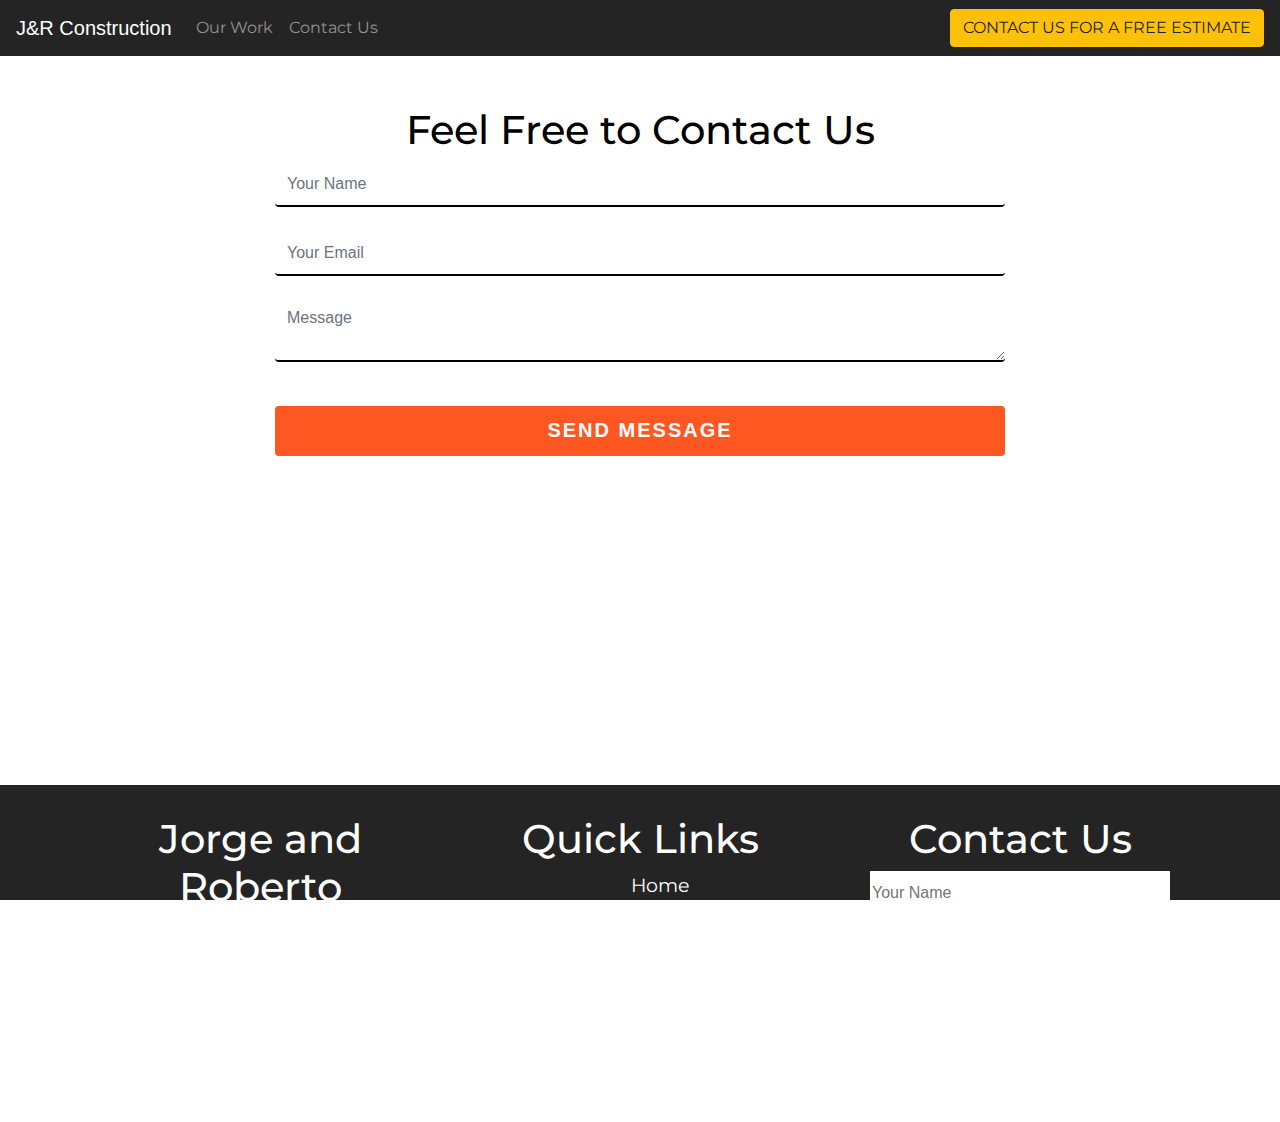
==== contactus.html @ d69d2107 "first commit" ====
<!DOCTYPE html>
<!--[if lt IE 7]>      <html class="no-js lt-ie9 lt-ie8 lt-ie7"> <![endif]-->
<!--[if IE 7]>         <html class="no-js lt-ie9 lt-ie8"> <![endif]-->
<!--[if IE 8]>         <html class="no-js lt-ie9"> <![endif]-->
<!--[if gt IE 8]>      <html class="no-js"> <!--<![endif]-->
<html>
    <head>
        <meta charset="utf-8">
        <meta http-equiv="X-UA-Compatible" content="IE=edge">
        <title>J&R Construction</title>
        <meta name="viewport" content="width=device-width, initial-scale=1">
        <link rel = "stylesheet" type = "text/css" href = "css/lightbox.min.css">
        <script src = "js/lightbox-plus-jquery.min.js"></script>
        <link rel="stylesheet" href="https://maxcdn.bootstrapcdn.com/bootstrap/4.0.0/css/bootstrap.min.css" integrity="sha384-Gn5384xqQ1aoWXA+058RXPxPg6fy4IWvTNh0E263XmFcJlSAwiGgFAW/dAiS6JXm" crossorigin="anonymous">
        <link rel="stylesheet" href="custom.css">
    </head>
    <body style="background-image: none;">
        <!--[if lt IE 7]>
            <p class="browsehappy">You are using an <strong>outdated</strong> browser. Please <a href="#">upgrade your browser</a> to improve your experience.</p>
        <![endif]-->
        <header>
            <nav class = "navbar navbar-dark navbar-expand-sm">
                <a class = "navbar-brand" href = "index.html">J&R Construction</a>
                <button class = "navbar-toggler" data-toggle="collapse" data-target="#navbarmenu">
                    <span class = "navbar-toggler-icon"></span>
                </button>
                <div class = "collapse navbar-collapse" id = "navbarmenu">
                    <ul class = "navbar-nav">
                        <li class = "nav-item"><a class ="nav-link" href="portfolio.html">Our Work</a></li>
                        <li class = "nav-item"><a class ="nav-link" href="contactus.html">Contact Us</a></li>
                    </ul>
                    <ul class = "navbar-nav ml-auto">
                        <li class = "nav-item nav-button"><a href = "contactus.html"><button type = "portfolio-btn button" class="btn btn-warning">CONTACT US FOR A FREE ESTIMATE</button></a></li>
                    </ul>
                </div>
            </nav>
        </header>
        
        <div class = "contact-form container">
            <div class="row">
                <div class="col-sm-2"></div>
                <div class="col-sm-8">
                    <h1 style="text-align: center; color: black;">
                        Feel Free to Contact Us
                    </h1>
                    <form id = "contact-form" method = "post" action = "contactform.php">
                    <input name = "name" type = "text" class = "form-control" placeholder="Your Name" required>
                    <br>
                    <input name = "email" type = "text" class = "form-control" placeholder="Your Email" required>
                    <br>
                    <textarea name = "message" class = "form-control" placeholder="Message" row = "4" required></textarea><br>
                    <input type= "submit" class = "form-control submit" value = "SEND MESSAGE">
                    </form>
                </div>
                <div class="col-sm-2"></div>
            </div>
        </div>
        <footer class="">
            <div class = "container" style="padding-top: 30px; padding-bottom: 30px;">
                <div class = "row">
                    <div class="col-sm-4">
                        <h1>
                            Jorge and Roberto
                        </h1>
                        <p style="text-align: center;">
                            Hire us for your next Job Hire us for your next Job Hire us for your next Job Hire us for your next Job
                        </p>
                        <div class = "row" style="margin-left: 10px;">
                            <img src = "Images/phone.png" height="35px" style="padding-right: 10px;">
                            <p>925-999-9999</p>
                        </div>
                        <div class = "row" style="margin-left: 10px;">
                            <img src = "Images/email.png" height="35px" style="padding-right: 10px;">
                            <p>franciscochiocconi@gmail.com</p>
                        </div>
                    </div>
                    <div class = "col-sm-4">
                        <h1 style="text-align: center;">
                            Quick Links
                        </h1>
                        <ul style="list-style-type:none; font-size: larger; text-align: center;">
                            <li>
                                <a style = "color: white;" href="index.html">Home</a>
                            </li>
                            <li>
                                <a style = "color: white;" href="portfolio.html">Our Work</a>
                            </li>
                            <li>
                                <a style = "color: white;" href="contactus.html">Contact Us</a>
                            </li>
                        </ul>
                    </div>
                    <div class = "col-sm-4">
                        <h1 style="text-align: center;">
                            Contact Us
                        </h1>
                        <form id = "contact-form" method = "post" action = "contactform.php">
                            <input name = "name" type = "text" class = "form-control2" placeholder="Your Name" required>
                            <br>
                            <input name = "email" type = "text" class = "form-control2" placeholder="Your Email" required>
                            <br>
                            <textarea name = "message" class = "form-control2" placeholder="Message" row = "4" required></textarea><br>
                            <input type= "submit" class = "form-control2 submit" value = "SEND MESSAGE">
                        </form>
                    </div>
                </div>
            </div>
        </footer>
    </body>
</html>
---- custom.css ----
@import url('https://fonts.googleapis.com/css2?family=Montserrat:wght@100&display=swap');

body{
    font-family: Verdana, Geneva, Tahoma, sans-serif;
    filter: blur(px);
    height: 100%;
    background-image: url(Images/real-images/IMG_5172.jpeg);
    background-attachment: fixed;
    background-position: center;
    background-repeat: no-repeat;
    background-size: cover;
       scroll-behavior: smooth;
}

.bg-text{
    background-color: rgb(0,0,0); /* Fallback color */
    background-color: rgba(0,0,0, 0.4); /* Black w/opacity/see-through */
    color: white;
    font-weight: bold;
    border: 3px solid #f1f1f1;
    margin-top: 20vh;
    margin-bottom: 20vh;
    margin-left: auto;
    margin-right: auto;
    z-index: 2;
    width: 60vw;
    padding: 20px;
    text-align: center;
  }

  body, html {
    height: 100%;
    overflow-x: hidden;
  }

nav{
    background-color: rgb(36, 36, 36);
}

.gallery img{
    transition: 1s;
    padding: 15px;
    width:350px;
    border-radius: 25px;

}
.gallery img:hover{
    transform: scale(1.1);
    opacity: .8;
}

.contact-form{
    padding-top: 50px;
    height: 81vh;
    background-color: white;
}
form{
    transition: all 4s ease-in-out;
}
.form-control{
    margin-right: auto;
    margin-left: auto;
    border: none;
    border-bottom: 2px black solid;
}
.form-control2{
    margin-right: auto;
    margin-left: auto;
    width: 300px;
    border: none;
    border-bottom: 2px black solid;
}
input{
    height: 45px;
}
form .submit{
    background: #ff5722;
    border-color: transparent;
    color: #fff;
    font-size: 20px;
    font-weight: bold;
    letter-spacing: 2px;
    height: 50px;
    margin-top: 20px;
}

.circle{
    display: block;
    margin-right: auto;
    margin-left: auto;
    border-radius:50%;
    width:300px;
    height:300px;
    border:10px solid white;
    shape-outside: circle();
  }
p{
    color:white;
}
h1{
    color:white;
}


.arrow {
    text-align: center;
    margin: 8% 0;
  }
  .bounce {
    -moz-animation: bounce 2s infinite;
    -webkit-animation: bounce 2s infinite;
    animation: bounce 2s infinite;
  }
   
  @keyframes bounce {
    0%, 20%, 50%, 80%, 100% {
      transform: translateY(0);
    }
    40% {
      transform: translateY(-30px);
    }
    60% {
      transform: translateY(-15px);
    }
  }

.bottom-section{
    background-color: rgb(51, 51, 51);
    padding-top: 50px;
    padding-bottom: 50px;
    width: 100%;
}

.galleryfront img{
    transition: 1s;
    padding: 15px;
    width:300px;
    border-radius: 25px;

}
.galleryfront img:hover{
    transform: scale(1.1);
    opacity: .8;
}
li{
    color: rgb(255, 255, 255);
    font-family: "Montserrat", sans-serif;
}
.second-bottom-section{
    background-color: rgb(51, 51, 51);
    padding-top: 50px;
    padding-bottom: 50px;
    padding-left: 10px;
    padding-right: 10px;
}
footer{
    text-align: center;
    background-color: rgb(36, 36, 36);
}
h1{
    font-family: "Montserrat", sans-serif;
    font-style: bold;
}
.review-container{
    width: 100%;
    height: auto;
    display: flex;
    flex-direction: row;
    justify-content: space-around;
    padding-bottom: 100px;
}
.box{
    width: 30%;
    height: 300px;
    margin:20px;
    box-sizing: border-box;
    font-size: 50px;
    border: 1px solid white;
    color:white;
}
.line{
    width: 50vw;
    margin-left: 25vw;
    margin-right: 25vw;
    border: 1px solid white;
    margin-top: 40px;
    margin-bottom: 40px;
}
.our-work{
    text-align: center;
    background-color: rgb(51, 51, 51);
    width: 100%;
    padding-bottom: 20px;
}
.center{
    margin-left: 10vh;
    margin-right: 10vh;
}
.carousel-images{
    width: 60%;
    margin-right: 20vw;
    margin-left: 20vw;
}
.carousel-text{
    width: 50%;
    margin-right: 25vw;
    margin-left: 25vw;
}
.carousel-text > h1{
    font-size: 20px;
}
.secondline{
    width: 50vw;
    margin-left: 25vw;
    margin-right: 25vw;
    border: 1px solid white;
}
.portfolio-btn{
    font-size: 25px;
    padding: 5px;
    padding-left: 5px;
    padding-right: 5px;
}
.images-carousel img{
    height: 50%;
    width: 50%;
}
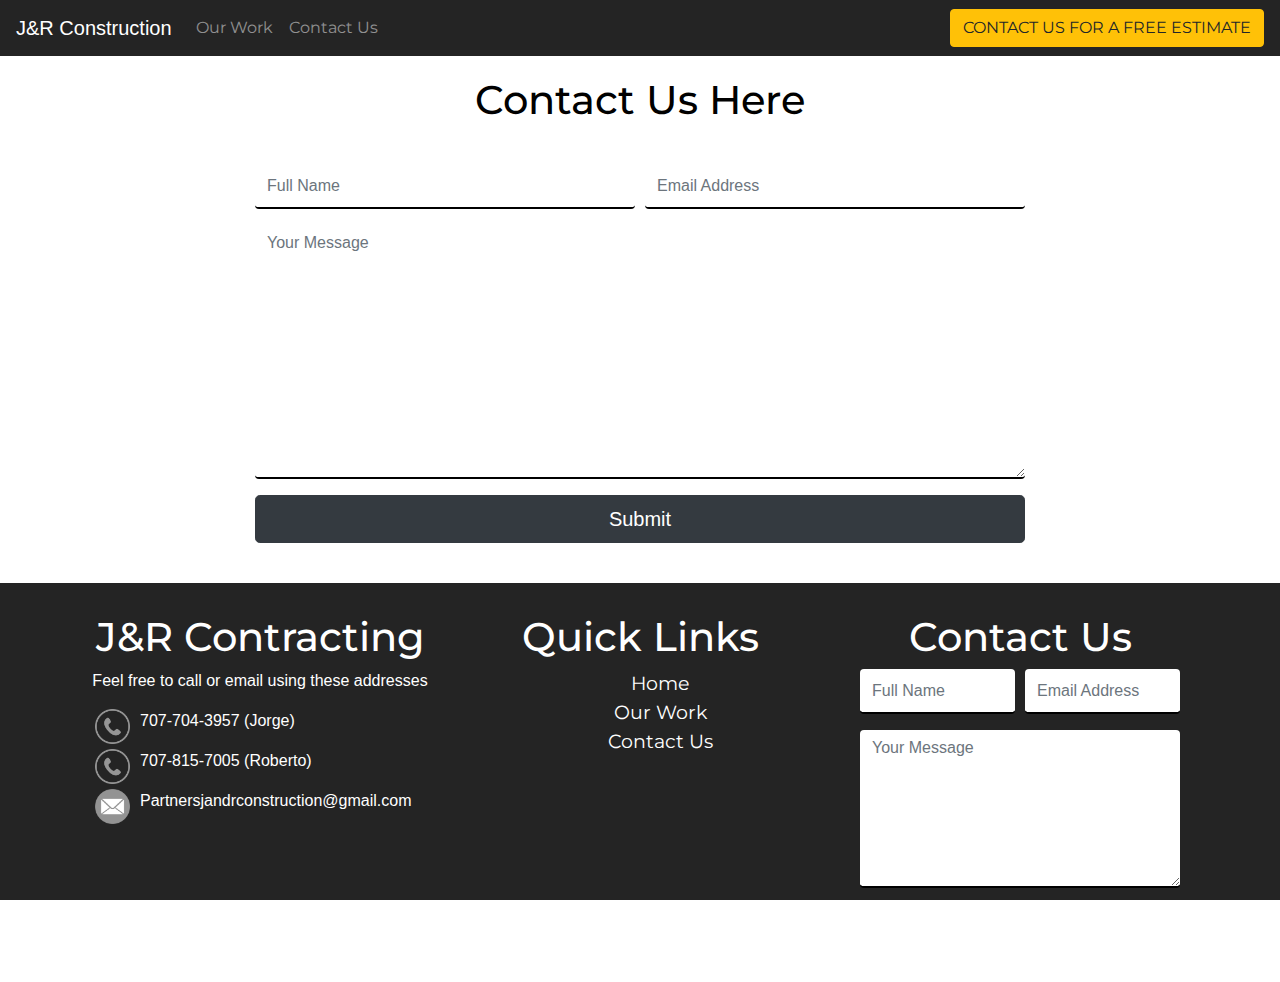
==== commit c1f826a0: "phone numbers" ====
--- a/contactus.html
+++ b/contactus.html
@@ -21,10 +21,10 @@
         <header>
             <nav class = "navbar navbar-dark navbar-expand-sm">
                 <a class = "navbar-brand" href = "index.html">J&R Construction</a>
-                <button class = "navbar-toggler" data-toggle="collapse" data-target="#navbarmenu">
+                <button class = "navbar-toggler" data-toggle="collapse" data-target="#navbarmenuss">
                     <span class = "navbar-toggler-icon"></span>
                 </button>
-                <div class = "collapse navbar-collapse" id = "navbarmenu">
+                <div class = "collapse navbar-collapse" id = "navbarmenuss">
                     <ul class = "navbar-nav">
                         <li class = "nav-item"><a class ="nav-link" href="portfolio.html">Our Work</a></li>
                         <li class = "nav-item"><a class ="nav-link" href="contactus.html">Contact Us</a></li>
@@ -35,7 +35,26 @@
                 </div>
             </nav>
         </header>
-        
+        <h1 style="color: black; text-align: center; padding: 20px; margin-bottom: 20px;">Contact Us Here</h1>
+        <div class="container" style="padding-bottom: 40px; max-width: 800px;">
+            <form target="_blank" action="https://formsubmit.co/franciscochiocconi@gmail.com" method="POST">
+                <div class="form-group">
+                    <div class="form-row">
+                        <div class="col">
+                            <input type="text" name="name" class="form-control" placeholder="Full Name" required>
+                        </div>
+                        <div class="col">
+                            <input type="email" name="email" class="form-control" placeholder="Email Address" required>
+                        </div>
+                    </div>
+                </div>
+                <div class="form-group">
+                    <textarea placeholder="Your Message" class="form-control" name="message" rows="10" required></textarea>
+                </div>
+                <button type="submit" class="btn btn-lg btn-dark btn-block">Submit</button>
+            </form>
+        </div>
+        <!--
         <div class = "contact-form container">
             <div class="row">
                 <div class="col-sm-2"></div>
@@ -43,7 +62,7 @@
                     <h1 style="text-align: center; color: black;">
                         Feel Free to Contact Us
                     </h1>
-                    <form id = "contact-form" method = "post" action = "contactform.php">
+                    <form id = "contact-form" method = "POST" action = "contactform.php">
                     <input name = "name" type = "text" class = "form-control" placeholder="Your Name" required>
                     <br>
                     <input name = "email" type = "text" class = "form-control" placeholder="Your Email" required>
@@ -55,23 +74,28 @@
                 <div class="col-sm-2"></div>
             </div>
         </div>
+        -->
         <footer class="">
             <div class = "container" style="padding-top: 30px; padding-bottom: 30px;">
                 <div class = "row">
                     <div class="col-sm-4">
                         <h1>
-                            Jorge and Roberto
+                            J&R Contracting
                         </h1>
                         <p style="text-align: center;">
-                            Hire us for your next Job Hire us for your next Job Hire us for your next Job Hire us for your next Job
+                            Feel free to call or email using these addresses
                         </p>
                         <div class = "row" style="margin-left: 10px;">
                             <img src = "Images/phone.png" height="35px" style="padding-right: 10px;">
-                            <p>925-999-9999</p>
+                            <p>707-704-3957 (Jorge)</p>
+                        </div>
+                        <div class = "row" style="margin-left: 10px;">
+                            <img src = "Images/phone.png" height="35px" style="padding-right: 10px;">
+                            <p>707-815-7005 (Roberto)</p>
                         </div>
                         <div class = "row" style="margin-left: 10px;">
                             <img src = "Images/email.png" height="35px" style="padding-right: 10px;">
-                            <p>franciscochiocconi@gmail.com</p>
+                            <p>Partnersjandrconstruction@gmail.com</p>
                         </div>
                     </div>
                     <div class = "col-sm-4">
@@ -90,21 +114,33 @@
                             </li>
                         </ul>
                     </div>
+                    
                     <div class = "col-sm-4">
-                        <h1 style="text-align: center;">
-                            Contact Us
-                        </h1>
-                        <form id = "contact-form" method = "post" action = "contactform.php">
-                            <input name = "name" type = "text" class = "form-control2" placeholder="Your Name" required>
-                            <br>
-                            <input name = "email" type = "text" class = "form-control2" placeholder="Your Email" required>
-                            <br>
-                            <textarea name = "message" class = "form-control2" placeholder="Message" row = "4" required></textarea><br>
-                            <input type= "submit" class = "form-control2 submit" value = "SEND MESSAGE">
-                        </form>
+                        <div class="container" style="max-height: 400px;">
+                            <h1>Contact Us</h1>
+                            <form target="_blank" action="https://formsubmit.co/franciscochiocconi@gmail.com" method="POST">
+                                <div class="form-group">
+                                    <div class="form-row">
+                                        <div class="col">
+                                            <input type="text" name="name" class="form-control" placeholder="Full Name" required>
+                                        </div>
+                                        <div class="col">
+                                            <input type="email" name="email" class="form-control" placeholder="Email Address" required>
+                                        </div>
+                                    </div>
+                                </div>
+                                <div class="form-group">
+                                    <textarea placeholder="Your Message" class="form-control" name="message" rows="6" required></textarea>
+                                </div>
+                                <button type="submit" class="btn btn-lg btn-dark btn-block">Submit</button>
+                            </form>
+                        </div>
                     </div>
                 </div>
             </div>
         </footer>
+        <script src="https://code.jquery.com/jquery-3.2.1.slim.min.js" integrity="sha384-KJ3o2DKtIkvYIK3UENzmM7KCkRr/rE9/Qpg6aAZGJwFDMVNA/GpGFF93hXpG5KkN" crossorigin="anonymous"></script>
+        <script src="https://cdnjs.cloudflare.com/ajax/libs/popper.js/1.12.9/umd/popper.min.js" integrity="sha384-ApNbgh9B+Y1QKtv3Rn7W3mgPxhU9K/ScQsAP7hUibX39j7fakFPskvXusvfa0b4Q" crossorigin="anonymous"></script>
+        <script src="https://maxcdn.bootstrapcdn.com/bootstrap/4.0.0/js/bootstrap.min.js" integrity="sha384-JZR6Spejh4U02d8jOt6vLEHfe/JQGiRRSQQxSfFWpi1MquVdAyjUar5+76PVCmYl" crossorigin="anonymous"></script>
     </body>
 </html>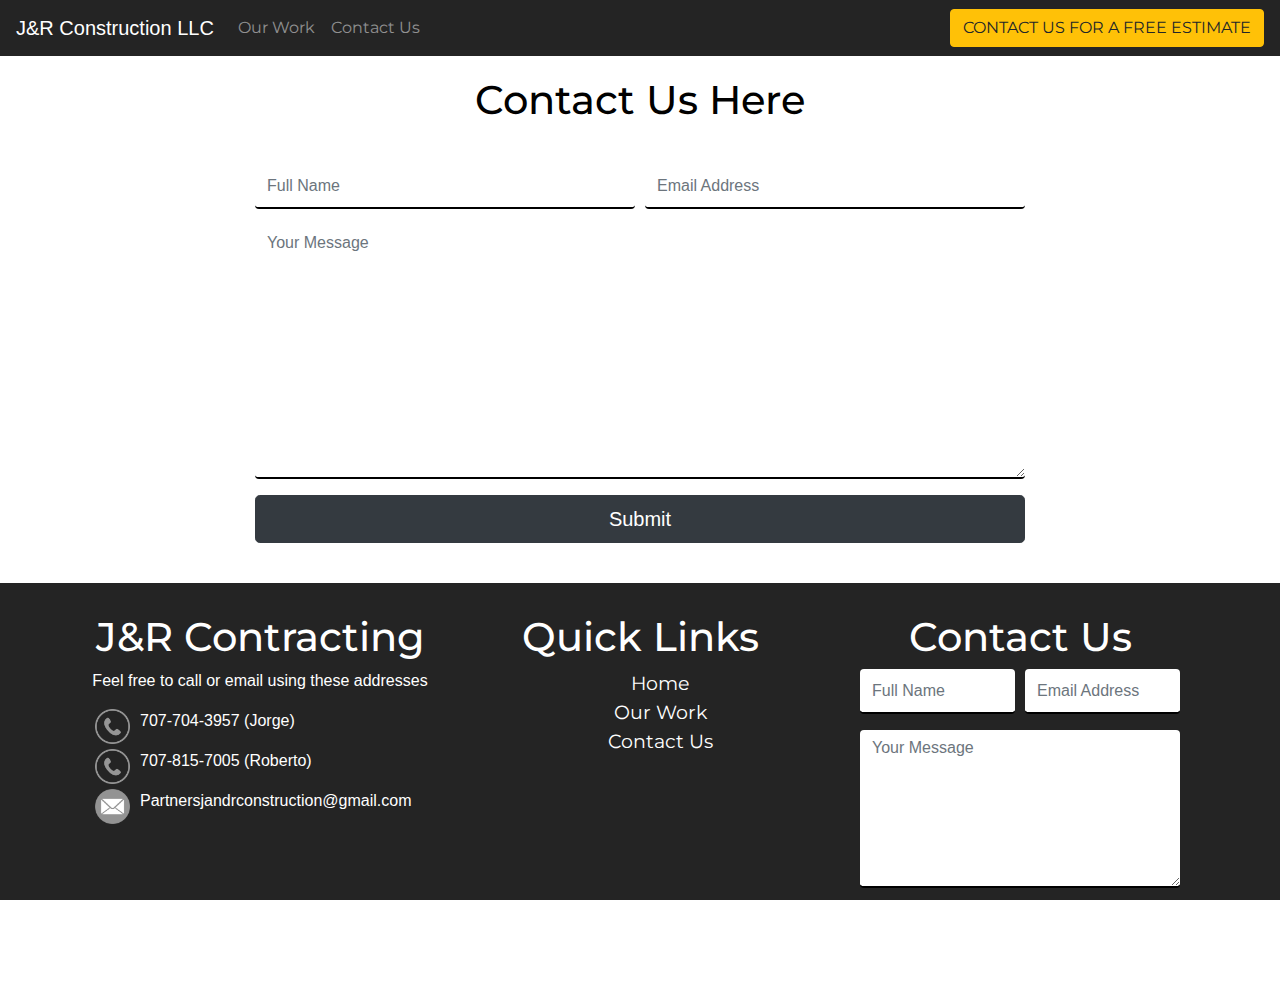
==== commit c7831c0f: "LLC now" ====
--- a/contactus.html
+++ b/contactus.html
@@ -4,143 +4,228 @@
 <!--[if IE 8]>         <html class="no-js lt-ie9"> <![endif]-->
 <!--[if gt IE 8]>      <html class="no-js"> <!--<![endif]-->
 <html>
-    <head>
-        <meta charset="utf-8">
-        <meta http-equiv="X-UA-Compatible" content="IE=edge">
-        <title>J&R Construction</title>
-        <meta name="viewport" content="width=device-width, initial-scale=1">
-        <link rel = "stylesheet" type = "text/css" href = "css/lightbox.min.css">
-        <script src = "js/lightbox-plus-jquery.min.js"></script>
-        <link rel="stylesheet" href="https://maxcdn.bootstrapcdn.com/bootstrap/4.0.0/css/bootstrap.min.css" integrity="sha384-Gn5384xqQ1aoWXA+058RXPxPg6fy4IWvTNh0E263XmFcJlSAwiGgFAW/dAiS6JXm" crossorigin="anonymous">
-        <link rel="stylesheet" href="custom.css">
-    </head>
-    <body style="background-image: none;">
-        <!--[if lt IE 7]>
-            <p class="browsehappy">You are using an <strong>outdated</strong> browser. Please <a href="#">upgrade your browser</a> to improve your experience.</p>
-        <![endif]-->
-        <header>
-            <nav class = "navbar navbar-dark navbar-expand-sm">
-                <a class = "navbar-brand" href = "index.html">J&R Construction</a>
-                <button class = "navbar-toggler" data-toggle="collapse" data-target="#navbarmenuss">
-                    <span class = "navbar-toggler-icon"></span>
-                </button>
-                <div class = "collapse navbar-collapse" id = "navbarmenuss">
-                    <ul class = "navbar-nav">
-                        <li class = "nav-item"><a class ="nav-link" href="portfolio.html">Our Work</a></li>
-                        <li class = "nav-item"><a class ="nav-link" href="contactus.html">Contact Us</a></li>
-                    </ul>
-                    <ul class = "navbar-nav ml-auto">
-                        <li class = "nav-item nav-button"><a href = "contactus.html"><button type = "portfolio-btn button" class="btn btn-warning">CONTACT US FOR A FREE ESTIMATE</button></a></li>
-                    </ul>
-                </div>
-            </nav>
-        </header>
-        <h1 style="color: black; text-align: center; padding: 20px; margin-bottom: 20px;">Contact Us Here</h1>
-        <div class="container" style="padding-bottom: 40px; max-width: 800px;">
-            <form target="_blank" action="https://formsubmit.co/franciscochiocconi@gmail.com" method="POST">
+  <head>
+    <meta charset="utf-8" />
+    <meta http-equiv="X-UA-Compatible" content="IE=edge" />
+    <title>J&R Construction LLC</title>
+    <meta name="viewport" content="width=device-width, initial-scale=1" />
+    <link rel="stylesheet" type="text/css" href="css/lightbox.min.css" />
+    <script src="js/lightbox-plus-jquery.min.js"></script>
+    <link
+      rel="stylesheet"
+      href="https://maxcdn.bootstrapcdn.com/bootstrap/4.0.0/css/bootstrap.min.css"
+      integrity="sha384-Gn5384xqQ1aoWXA+058RXPxPg6fy4IWvTNh0E263XmFcJlSAwiGgFAW/dAiS6JXm"
+      crossorigin="anonymous"
+    />
+    <link rel="stylesheet" href="custom.css" />
+  </head>
+  <body style="background-image: none">
+    <!--[if lt IE 7]>
+      <p class="browsehappy">
+        You are using an <strong>outdated</strong> browser. Please
+        <a href="#">upgrade your browser</a> to improve your experience.
+      </p>
+    <![endif]-->
+    <header>
+      <nav class="navbar navbar-dark navbar-expand-sm">
+        <a class="navbar-brand" href="index.html">J&R Construction LLC</a>
+        <button
+          class="navbar-toggler"
+          data-toggle="collapse"
+          data-target="#navbarmenuss"
+        >
+          <span class="navbar-toggler-icon"></span>
+        </button>
+        <div class="collapse navbar-collapse" id="navbarmenuss">
+          <ul class="navbar-nav">
+            <li class="nav-item">
+              <a class="nav-link" href="portfolio.html">Our Work</a>
+            </li>
+            <li class="nav-item">
+              <a class="nav-link" href="contactus.html">Contact Us</a>
+            </li>
+          </ul>
+          <ul class="navbar-nav ml-auto">
+            <li class="nav-item nav-button">
+              <a href="contactus.html"
+                ><button type="portfolio-btn button" class="btn btn-warning">
+                  CONTACT US FOR A FREE ESTIMATE
+                </button></a
+              >
+            </li>
+          </ul>
+        </div>
+      </nav>
+    </header>
+    <h1
+      style="
+        color: black;
+        text-align: center;
+        padding: 20px;
+        margin-bottom: 20px;
+      "
+    >
+      Contact Us Here
+    </h1>
+    <div class="container" style="padding-bottom: 40px; max-width: 800px">
+      <form
+        target="_blank"
+        action="https://formsubmit.co/Partnersjandrconstruction@gmail.com"
+        method="POST"
+      >
+        <div class="form-group">
+          <div class="form-row">
+            <div class="col">
+              <input
+                type="text"
+                name="name"
+                class="form-control"
+                placeholder="Full Name"
+                required
+              />
+            </div>
+            <div class="col">
+              <input
+                type="email"
+                name="email"
+                class="form-control"
+                placeholder="Email Address"
+                required
+              />
+            </div>
+          </div>
+        </div>
+        <div class="form-group">
+          <textarea
+            placeholder="Your Message"
+            class="form-control"
+            name="message"
+            rows="10"
+            required
+          ></textarea>
+        </div>
+        <button type="submit" class="btn btn-lg btn-dark btn-block">
+          Submit
+        </button>
+      </form>
+    </div>
+
+    <footer class="">
+      <div class="container" style="padding-top: 30px; padding-bottom: 30px">
+        <div class="row">
+          <div class="col-sm-4">
+            <h1>J&R Contracting</h1>
+            <p style="text-align: center">
+              Feel free to call or email using these addresses
+            </p>
+            <div class="row" style="margin-left: 10px">
+              <img
+                src="Images/phone.png"
+                height="35px"
+                style="padding-right: 10px"
+              />
+              <p>707-704-3957 (Jorge)</p>
+            </div>
+            <div class="row" style="margin-left: 10px">
+              <img
+                src="Images/phone.png"
+                height="35px"
+                style="padding-right: 10px"
+              />
+              <p>707-815-7005 (Roberto)</p>
+            </div>
+            <div class="row" style="margin-left: 10px">
+              <img
+                src="Images/email.png"
+                height="35px"
+                style="padding-right: 10px"
+              />
+              <p>Partnersjandrconstruction@gmail.com</p>
+            </div>
+          </div>
+          <div class="col-sm-4">
+            <h1 style="text-align: center">Quick Links</h1>
+            <ul
+              style="
+                list-style-type: none;
+                font-size: larger;
+                text-align: center;
+              "
+            >
+              <li>
+                <a style="color: white" href="index.html">Home</a>
+              </li>
+              <li>
+                <a style="color: white" href="portfolio.html">Our Work</a>
+              </li>
+              <li>
+                <a style="color: white" href="contactus.html">Contact Us</a>
+              </li>
+            </ul>
+          </div>
+
+          <div class="col-sm-4">
+            <div class="container" style="max-height: 400px">
+              <h1>Contact Us</h1>
+              <form
+                target="_blank"
+                action="https://formsubmit.co/Partnersjandrconstruction@gmail.com"
+                method="POST"
+              >
                 <div class="form-group">
-                    <div class="form-row">
-                        <div class="col">
-                            <input type="text" name="name" class="form-control" placeholder="Full Name" required>
-                        </div>
-                        <div class="col">
-                            <input type="email" name="email" class="form-control" placeholder="Email Address" required>
-                        </div>
+                  <div class="form-row">
+                    <div class="col">
+                      <input
+                        type="text"
+                        name="name"
+                        class="form-control"
+                        placeholder="Full Name"
+                        required
+                      />
                     </div>
+                    <div class="col">
+                      <input
+                        type="email"
+                        name="email"
+                        class="form-control"
+                        placeholder="Email Address"
+                        required
+                      />
+                    </div>
+                  </div>
                 </div>
                 <div class="form-group">
-                    <textarea placeholder="Your Message" class="form-control" name="message" rows="10" required></textarea>
+                  <textarea
+                    placeholder="Your Message"
+                    class="form-control"
+                    name="message"
+                    rows="6"
+                    required
+                  ></textarea>
                 </div>
-                <button type="submit" class="btn btn-lg btn-dark btn-block">Submit</button>
-            </form>
-        </div>
-        <!--
-        <div class = "contact-form container">
-            <div class="row">
-                <div class="col-sm-2"></div>
-                <div class="col-sm-8">
-                    <h1 style="text-align: center; color: black;">
-                        Feel Free to Contact Us
-                    </h1>
-                    <form id = "contact-form" method = "POST" action = "contactform.php">
-                    <input name = "name" type = "text" class = "form-control" placeholder="Your Name" required>
-                    <br>
-                    <input name = "email" type = "text" class = "form-control" placeholder="Your Email" required>
-                    <br>
-                    <textarea name = "message" class = "form-control" placeholder="Message" row = "4" required></textarea><br>
-                    <input type= "submit" class = "form-control submit" value = "SEND MESSAGE">
-                    </form>
-                </div>
-                <div class="col-sm-2"></div>
-            </div>
-        </div>
-        -->
-        <footer class="">
-            <div class = "container" style="padding-top: 30px; padding-bottom: 30px;">
-                <div class = "row">
-                    <div class="col-sm-4">
-                        <h1>
-                            J&R Contracting
-                        </h1>
-                        <p style="text-align: center;">
-                            Feel free to call or email using these addresses
-                        </p>
-                        <div class = "row" style="margin-left: 10px;">
-                            <img src = "Images/phone.png" height="35px" style="padding-right: 10px;">
-                            <p>707-704-3957 (Jorge)</p>
-                        </div>
-                        <div class = "row" style="margin-left: 10px;">
-                            <img src = "Images/phone.png" height="35px" style="padding-right: 10px;">
-                            <p>707-815-7005 (Roberto)</p>
-                        </div>
-                        <div class = "row" style="margin-left: 10px;">
-                            <img src = "Images/email.png" height="35px" style="padding-right: 10px;">
-                            <p>Partnersjandrconstruction@gmail.com</p>
-                        </div>
-                    </div>
-                    <div class = "col-sm-4">
-                        <h1 style="text-align: center;">
-                            Quick Links
-                        </h1>
-                        <ul style="list-style-type:none; font-size: larger; text-align: center;">
-                            <li>
-                                <a style = "color: white;" href="index.html">Home</a>
-                            </li>
-                            <li>
-                                <a style = "color: white;" href="portfolio.html">Our Work</a>
-                            </li>
-                            <li>
-                                <a style = "color: white;" href="contactus.html">Contact Us</a>
-                            </li>
-                        </ul>
-                    </div>
-                    
-                    <div class = "col-sm-4">
-                        <div class="container" style="max-height: 400px;">
-                            <h1>Contact Us</h1>
-                            <form target="_blank" action="https://formsubmit.co/franciscochiocconi@gmail.com" method="POST">
-                                <div class="form-group">
-                                    <div class="form-row">
-                                        <div class="col">
-                                            <input type="text" name="name" class="form-control" placeholder="Full Name" required>
-                                        </div>
-                                        <div class="col">
-                                            <input type="email" name="email" class="form-control" placeholder="Email Address" required>
-                                        </div>
-                                    </div>
-                                </div>
-                                <div class="form-group">
-                                    <textarea placeholder="Your Message" class="form-control" name="message" rows="6" required></textarea>
-                                </div>
-                                <button type="submit" class="btn btn-lg btn-dark btn-block">Submit</button>
-                            </form>
-                        </div>
-                    </div>
-                </div>
-            </div>
-        </footer>
-        <script src="https://code.jquery.com/jquery-3.2.1.slim.min.js" integrity="sha384-KJ3o2DKtIkvYIK3UENzmM7KCkRr/rE9/Qpg6aAZGJwFDMVNA/GpGFF93hXpG5KkN" crossorigin="anonymous"></script>
-        <script src="https://cdnjs.cloudflare.com/ajax/libs/popper.js/1.12.9/umd/popper.min.js" integrity="sha384-ApNbgh9B+Y1QKtv3Rn7W3mgPxhU9K/ScQsAP7hUibX39j7fakFPskvXusvfa0b4Q" crossorigin="anonymous"></script>
-        <script src="https://maxcdn.bootstrapcdn.com/bootstrap/4.0.0/js/bootstrap.min.js" integrity="sha384-JZR6Spejh4U02d8jOt6vLEHfe/JQGiRRSQQxSfFWpi1MquVdAyjUar5+76PVCmYl" crossorigin="anonymous"></script>
-    </body>
-</html>+                <button type="submit" class="btn btn-lg btn-dark btn-block">
+                  Submit
+                </button>
+              </form>
+            </div>
+          </div>
+        </div>
+      </div>
+    </footer>
+    <script
+      src="https://code.jquery.com/jquery-3.2.1.slim.min.js"
+      integrity="sha384-KJ3o2DKtIkvYIK3UENzmM7KCkRr/rE9/Qpg6aAZGJwFDMVNA/GpGFF93hXpG5KkN"
+      crossorigin="anonymous"
+    ></script>
+    <script
+      src="https://cdnjs.cloudflare.com/ajax/libs/popper.js/1.12.9/umd/popper.min.js"
+      integrity="sha384-ApNbgh9B+Y1QKtv3Rn7W3mgPxhU9K/ScQsAP7hUibX39j7fakFPskvXusvfa0b4Q"
+      crossorigin="anonymous"
+    ></script>
+    <script
+      src="https://maxcdn.bootstrapcdn.com/bootstrap/4.0.0/js/bootstrap.min.js"
+      integrity="sha384-JZR6Spejh4U02d8jOt6vLEHfe/JQGiRRSQQxSfFWpi1MquVdAyjUar5+76PVCmYl"
+      crossorigin="anonymous"
+    ></script>
+  </body>
+</html>
--- a/custom.css
+++ b/custom.css
@@ -1,227 +1,235 @@
-@import url('https://fonts.googleapis.com/css2?family=Montserrat:wght@100&display=swap');
-
-body{
-    font-family: Verdana, Geneva, Tahoma, sans-serif;
-    filter: blur(px);
-    height: 100%;
-    background-image: url(Images/real-images/IMG_5172.jpeg);
-    background-attachment: fixed;
-    background-position: center;
-    background-repeat: no-repeat;
-    background-size: cover;
-       scroll-behavior: smooth;
-}
-
-.bg-text{
-    background-color: rgb(0,0,0); /* Fallback color */
-    background-color: rgba(0,0,0, 0.4); /* Black w/opacity/see-through */
-    color: white;
-    font-weight: bold;
-    border: 3px solid #f1f1f1;
-    margin-top: 20vh;
-    margin-bottom: 20vh;
-    margin-left: auto;
-    margin-right: auto;
-    z-index: 2;
-    width: 60vw;
-    padding: 20px;
-    text-align: center;
+@import url("https://fonts.googleapis.com/css2?family=Montserrat:wght@100&display=swap");
+
+body {
+  font-family: Verdana, Geneva, Tahoma, sans-serif;
+  filter: blur(px);
+  height: 100%;
+  background-image: url(Images/real-images/IMG_5172.jpeg);
+  background-attachment: fixed;
+  background-position: center;
+  background-repeat: no-repeat;
+  background-size: cover;
+  scroll-behavior: smooth;
+}
+
+.bg-text {
+  background-color: rgb(0, 0, 0); /* Fallback color */
+  background-color: rgba(0, 0, 0, 0.4); /* Black w/opacity/see-through */
+  color: white;
+  font-weight: bold;
+  border: 3px solid #f1f1f1;
+  margin-top: 20vh;
+  margin-bottom: 20vh;
+  margin-left: auto;
+  margin-right: auto;
+  z-index: 2;
+  padding: 20px;
+  text-align: center;
+}
+
+body,
+html {
+  height: 100%;
+  overflow-x: hidden;
+}
+
+nav {
+  background-color: rgb(36, 36, 36);
+}
+
+.gallery img {
+  transition: 1s;
+  padding: 15px;
+  width: 350px;
+  border-radius: 25px;
+}
+.gallery img:hover {
+  transform: scale(1.1);
+  opacity: 0.8;
+}
+
+.contact-form {
+  padding-top: 50px;
+  height: 81vh;
+  background-color: white;
+}
+form {
+  transition: all 4s ease-in-out;
+}
+.form-control {
+  margin-right: auto;
+  margin-left: auto;
+  border: none;
+  border-bottom: 2px black solid;
+}
+.form-control2 {
+  margin-right: auto;
+  margin-left: auto;
+  width: 300px;
+  border: none;
+  border-bottom: 2px black solid;
+}
+input {
+  height: 45px;
+}
+form .submit {
+  background: #ff5722;
+  border-color: transparent;
+  color: #fff;
+  font-size: 20px;
+  font-weight: bold;
+  letter-spacing: 2px;
+  height: 50px;
+  margin-top: 20px;
+}
+
+.circle {
+  display: block;
+  margin-right: auto;
+  margin-left: auto;
+  border-radius: 50%;
+  width: 300px;
+  height: 300px;
+  border: 10px solid white;
+  shape-outside: circle();
+}
+p {
+  color: white;
+}
+h1 {
+  color: white;
+}
+
+.arrow {
+  text-align: center;
+  margin: 8% 0;
+}
+.bounce {
+  -moz-animation: bounce 2s infinite;
+  -webkit-animation: bounce 2s infinite;
+  animation: bounce 2s infinite;
+}
+
+@keyframes bounce {
+  0%,
+  20%,
+  50%,
+  80%,
+  100% {
+    transform: translateY(0);
   }
-
-  body, html {
-    height: 100%;
-    overflow-x: hidden;
+  40% {
+    transform: translateY(-30px);
   }
-
-nav{
-    background-color: rgb(36, 36, 36);
-}
-
-.gallery img{
-    transition: 1s;
-    padding: 15px;
-    width:350px;
-    border-radius: 25px;
-
-}
-.gallery img:hover{
-    transform: scale(1.1);
-    opacity: .8;
-}
-
-.contact-form{
-    padding-top: 50px;
-    height: 81vh;
-    background-color: white;
-}
-form{
-    transition: all 4s ease-in-out;
-}
-.form-control{
-    margin-right: auto;
-    margin-left: auto;
-    border: none;
-    border-bottom: 2px black solid;
-}
-.form-control2{
-    margin-right: auto;
-    margin-left: auto;
-    width: 300px;
-    border: none;
-    border-bottom: 2px black solid;
-}
-input{
-    height: 45px;
-}
-form .submit{
-    background: #ff5722;
-    border-color: transparent;
-    color: #fff;
-    font-size: 20px;
-    font-weight: bold;
-    letter-spacing: 2px;
-    height: 50px;
-    margin-top: 20px;
-}
-
-.circle{
-    display: block;
-    margin-right: auto;
-    margin-left: auto;
-    border-radius:50%;
-    width:300px;
-    height:300px;
-    border:10px solid white;
-    shape-outside: circle();
+  60% {
+    transform: translateY(-15px);
   }
-p{
-    color:white;
-}
-h1{
-    color:white;
-}
-
-
-.arrow {
-    text-align: center;
-    margin: 8% 0;
-  }
-  .bounce {
-    -moz-animation: bounce 2s infinite;
-    -webkit-animation: bounce 2s infinite;
-    animation: bounce 2s infinite;
-  }
-   
-  @keyframes bounce {
-    0%, 20%, 50%, 80%, 100% {
-      transform: translateY(0);
-    }
-    40% {
-      transform: translateY(-30px);
-    }
-    60% {
-      transform: translateY(-15px);
-    }
-  }
-
-.bottom-section{
-    background-color: rgb(51, 51, 51);
-    padding-top: 50px;
-    padding-bottom: 50px;
-    width: 100%;
-}
-
-.galleryfront img{
-    transition: 1s;
-    padding: 15px;
-    width:300px;
-    border-radius: 25px;
-
-}
-.galleryfront img:hover{
-    transform: scale(1.1);
-    opacity: .8;
-}
-li{
-    color: rgb(255, 255, 255);
-    font-family: "Montserrat", sans-serif;
-}
-.second-bottom-section{
-    background-color: rgb(51, 51, 51);
-    padding-top: 50px;
-    padding-bottom: 50px;
-    padding-left: 10px;
-    padding-right: 10px;
-}
-footer{
-    text-align: center;
-    background-color: rgb(36, 36, 36);
-}
-h1{
-    font-family: "Montserrat", sans-serif;
-    font-style: bold;
-}
-.review-container{
-    width: 100%;
-    height: auto;
-    display: flex;
-    flex-direction: row;
-    justify-content: space-around;
-    padding-bottom: 100px;
-}
-.box{
-    width: 30%;
-    height: 300px;
-    margin:20px;
-    box-sizing: border-box;
-    font-size: 50px;
-    border: 1px solid white;
-    color:white;
-}
-.line{
-    width: 50vw;
-    margin-left: 25vw;
-    margin-right: 25vw;
-    border: 1px solid white;
-    margin-top: 40px;
-    margin-bottom: 40px;
-}
-.our-work{
-    text-align: center;
-    background-color: rgb(51, 51, 51);
-    width: 100%;
-    padding-bottom: 20px;
-}
-.center{
-    margin-left: 10vh;
-    margin-right: 10vh;
-}
-.carousel-images{
-    width: 60%;
-    margin-right: 20vw;
-    margin-left: 20vw;
-}
-.carousel-text{
-    width: 50%;
-    margin-right: 25vw;
-    margin-left: 25vw;
-}
-.carousel-text > h1{
-    font-size: 20px;
-}
-.secondline{
-    width: 50vw;
-    margin-left: 25vw;
-    margin-right: 25vw;
-    border: 1px solid white;
-}
-.portfolio-btn{
-    font-size: 25px;
-    padding: 5px;
-    padding-left: 5px;
-    padding-right: 5px;
-}
-.images-carousel img{
-    height: 50%;
-    width: 50%;
-}
+}
+
+.bottom-section {
+  background-color: rgb(51, 51, 51);
+  padding-top: 50px;
+  padding-bottom: 50px;
+  width: 100%;
+}
+
+.galleryfront {
+  align-items: center;
+  display: flex;
+  flex-wrap: wrap;
+  justify-content: space-between;
+}
+
+.galleryfront img {
+  transition: 1s;
+  padding: 15px;
+  width: 300px;
+  border-radius: 25px;
+}
+.galleryfront img:hover {
+  transform: scale(1.1);
+  opacity: 0.8;
+}
+li {
+  color: rgb(255, 255, 255);
+  font-family: "Montserrat", sans-serif;
+}
+.second-bottom-section {
+  background-color: rgb(51, 51, 51);
+  padding-top: 50px;
+  padding-bottom: 50px;
+  padding-left: 10px;
+  padding-right: 10px;
+}
+footer {
+  text-align: center;
+  background-color: rgb(36, 36, 36);
+}
+h1 {
+  font-family: "Montserrat", sans-serif;
+  font-style: bold;
+}
+.review-container {
+  width: 100%;
+  height: auto;
+  display: flex;
+  flex-direction: row;
+  justify-content: space-around;
+  padding-bottom: 100px;
+}
+.box {
+  width: 30%;
+  height: 300px;
+  margin: 20px;
+  box-sizing: border-box;
+  font-size: 50px;
+  border: 1px solid white;
+  color: white;
+}
+.line {
+  width: 50vw;
+  margin-left: 25vw;
+  margin-right: 25vw;
+  border: 1px solid white;
+  margin-top: 40px;
+  margin-bottom: 40px;
+}
+.our-work {
+  text-align: center;
+  background-color: rgb(51, 51, 51);
+  width: 100%;
+  padding-bottom: 20px;
+}
+.center {
+  margin-left: 10vh;
+  margin-right: 10vh;
+}
+.carousel-images {
+  width: 60%;
+  margin-right: 20vw;
+  margin-left: 20vw;
+}
+.carousel-text {
+  width: 50%;
+  margin-right: 25vw;
+  margin-left: 25vw;
+}
+.carousel-text > h1 {
+  font-size: 20px;
+}
+.secondline {
+  width: 50vw;
+  margin-left: 25vw;
+  margin-right: 25vw;
+  border: 1px solid white;
+}
+.portfolio-btn {
+  font-size: 25px;
+  padding: 5px;
+  padding-left: 5px;
+  padding-right: 5px;
+}
+.images-carousel img {
+  height: 50%;
+  width: 50%;
+}
